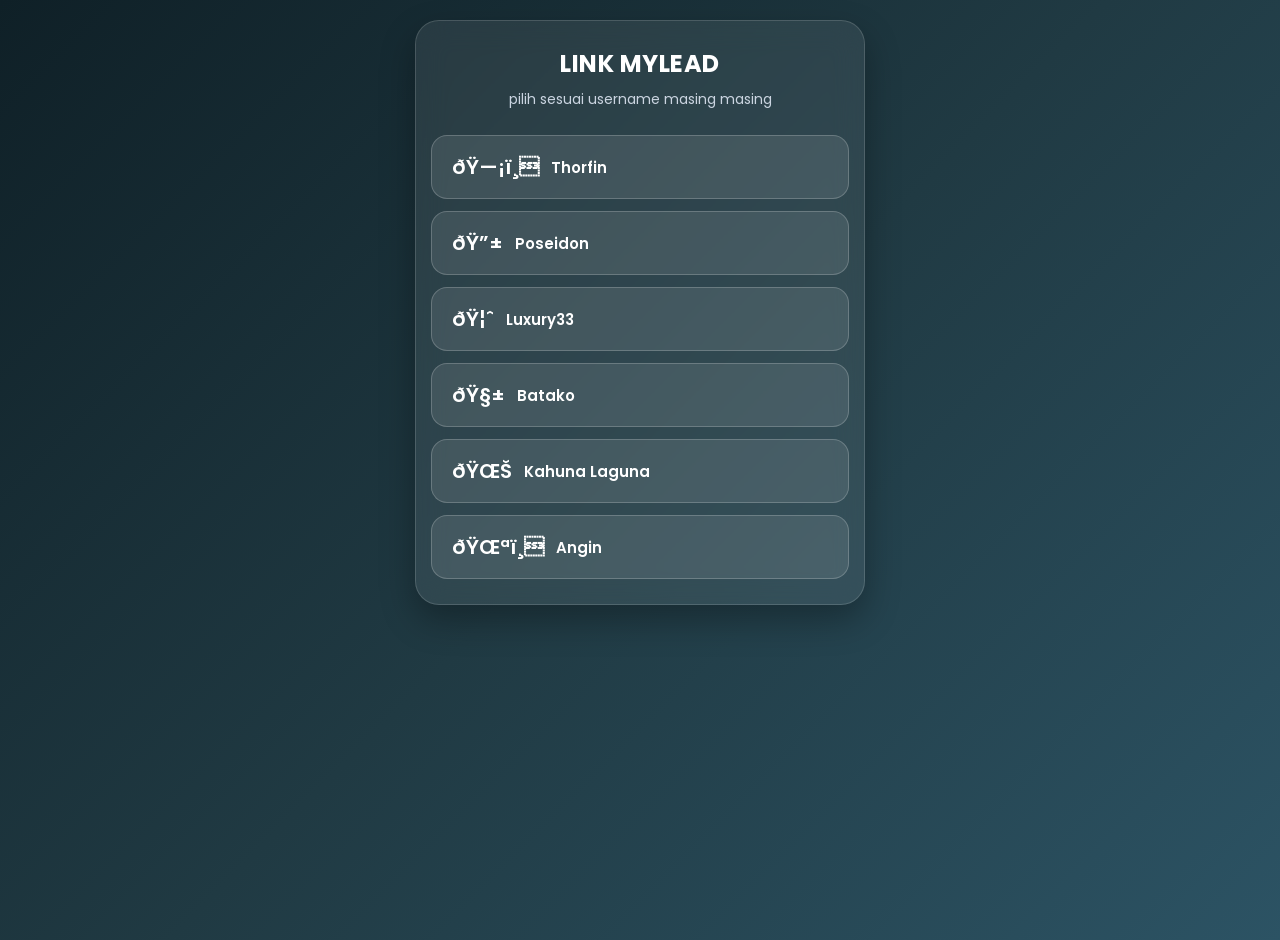
==== Mylead/index.html @ 7d66a5b1 "Create index.html" ====
<!DOCTYPE html>
<html lang="id">
<head>
    <meta charset="UTF-8">
    <meta name="viewport" content="width=device-width, initial-scale=1.0">
    <title>Portal Link CPA Member</title>
    <link href="https://fonts.googleapis.com/css2?family=Poppins:wght@400;500;600;700&display=swap" rel="stylesheet">
    
    <style>
        body {
            font-family: 'Poppins', sans-serif;
            margin: 0;
            padding: 20px;
            display: flex;
            flex-direction: column;
            align-items: center;
            min-height: 100vh;
            background: linear-gradient(135deg, #0f2027, #203a43, #2c5364); 
            color: white;
        }

        .glass-container {
            width: 100%;
            max-width: 450px; /* Sedikit dilonggarkan agar lebih lega */
            background: rgba(255, 255, 255, 0.08);
            backdrop-filter: blur(15px);
            -webkit-backdrop-filter: blur(15px);
            border: 1px solid rgba(255, 255, 255, 0.15);
            box-shadow: 0 15px 35px rgba(0, 0, 0, 0.3);
            padding: 25px 15px; /* Padding disesuaikan */
            border-radius: 24px;
            box-sizing: border-box;
        }

        .header-title {
            text-align: center;
            margin-bottom: 25px;
        }

        .header-title h2 {
            margin: 0 0 8px 0;
            font-size: 24px;
            font-weight: 700;
            color: #ffffff;
            letter-spacing: 0.5px;
        }

        .header-title p {
            margin: 0;
            font-size: 14px;
            color: #cbd5e1;
        }

        /* --- HALAMAN 1: Tombol Member --- */
        .member-list {
            display: flex;
            flex-direction: column;
            gap: 12px;
        }

        .btn-member {
            background: rgba(255, 255, 255, 0.1);
            border: 1px solid rgba(255, 255, 255, 0.2);
            padding: 16px 20px;
            border-radius: 16px;
            color: white;
            font-size: 15px;
            font-weight: 600;
            font-family: 'Poppins', sans-serif;
            text-align: left;
            cursor: pointer;
            transition: all 0.3s ease;
            display: flex;
            align-items: center;
        }

        .btn-member:hover {
            background: rgba(255, 255, 255, 0.2);
            transform: translateY(-2px);
        }

        /* --- HALAMAN 2: Daftar Link Game --- */
        .game-links {
            display: none; 
            flex-direction: column;
            gap: 20px; /* Jarak antar game dilonggarkan */
        }

        .btn-kembali {
            background: rgba(255, 255, 255, 0.1);
            color: #cbd5e1;
            border: 1px solid rgba(255, 255, 255, 0.2);
            padding: 10px 18px;
            border-radius: 12px;
            font-size: 13px;
            font-weight: 600;
            font-family: 'Poppins', sans-serif;
            cursor: pointer;
            margin-bottom: 15px;
            width: 100%; /* Selembar halaman agar mudah diklik */
            text-align: center;
            transition: all 0.2s;
            display: flex;
            align-items: center;
            justify-content: center;
            gap: 8px;
            box-sizing: border-box;
        }

        .btn-kembali:hover {
            background: rgba(255, 255, 255, 0.2);
            color: #fff;
        }

        .game-card {
            background: rgba(255, 255, 255, 0.05);
            border: 1px solid rgba(255, 255, 255, 0.1);
            padding: 18px;
            border-radius: 18px;
        }

        .game-title {
            font-size: 16px; /* Font judul game dinaikkan */
            font-weight: 700;
            margin-bottom: 12px;
            display: flex;
            align-items: center;
            gap: 10px;
            color: #f1f5f9;
        }

        /* Tampilan Group Input yang Dirapikan total (Stacked/Tumpuk) */
        .input-group {
            display: flex;
            flex-direction: column; /* Menumpuk elemen ke bawah */
            gap: 10px; /* Jarak antara input dan tombol */
        }

        .input-group input {
            width: 100%;
            padding: 14px 15px; /* Padding diperbesar agar lega */
            border-radius: 12px;
            border: 1px solid rgba(255, 255, 255, 0.15);
            background: rgba(0, 0, 0, 0.4);
            color: #fff;
            font-family: 'Poppins', sans-serif;
            font-size: 13px;
            outline: none;
            box-sizing: border-box; /* Sangat penting agar padding tidak merusak lebar */
            
            /* Memotong teks panjang */
            white-space: nowrap;
            overflow: hidden;
            text-overflow: ellipsis;
        }

        .btn-copy {
            width: 100%; /* Tombol selembar halaman di bawah input */
            background: linear-gradient(135deg, #6366f1, #a855f7);
            border: none;
            color: white;
            padding: 14px; /* Tinggi disamakan dengan input */
            border-radius: 12px;
            font-weight: 700;
            font-size: 14px; /* Font sedikit diperbesar */
            font-family: 'Poppins', sans-serif;
            cursor: pointer;
            transition: all 0.2s;
            display: flex;
            align-items: center;
            justify-content: center;
            letter-spacing: 0.5px;
            text-transform: uppercase; /* Membuat teks jadi kapital semua agar tegas */
            box-shadow: 0 4px 10px rgba(99, 102, 241, 0.3);
            box-sizing: border-box;
        }

        .btn-copy:active {
            transform: scale(0.98); /* Efek membal saat ditekan */
        }
        
        .ikon { margin-right: 12px; font-size: 20px; }
    </style>
</head>
<body>

    <div class="glass-container">

        <div id="halaman-utama">
            <div class="header-title">
                <h2>LINK MYLEAD</h2>
                <p>pilih sesuai username masing masing</p>
            </div>

            <div class="member-list">
                <button class="btn-member" onclick="bukaLinkMember('thorfin', 'Thorfin')"><span class="ikon">ðŸ—¡ï¸</span> Thorfin</button>
                <button class="btn-member" onclick="bukaLinkMember('poseidon', 'Poseidon')"><span class="ikon">ðŸ”±</span> Poseidon</button>
                <button class="btn-member" onclick="bukaLinkMember('luxury33', 'Luxury33')"><span class="ikon">ðŸ¦ˆ</span> Luxury33</button>
                <button class="btn-member" onclick="bukaLinkMember('batako', 'Batako')"><span class="ikon">ðŸ§±</span> Batako</button>
                <button class="btn-member" onclick="bukaLinkMember('kahuna', 'Kahuna Laguna')"><span class="ikon">ðŸŒŠ</span> Kahuna Laguna</button>
                <button class="btn-member" onclick="bukaLinkMember('angin', 'Angin')"><span class="ikon">ðŸŒªï¸</span> Angin</button>
            </div>
        </div>

        <div id="halaman-link" class="game-links">
            <button class="btn-kembali" onclick="kembaliKeMenu()">â¬… Kembali ke Daftar Member</button>
            
            <div class="header-title" style="margin-bottom: 25px; margin-top: 10px;">
                <p>Link mylead Khusus Untuk:</p>
                <h2 id="nama-member-aktif" style="color: #38bdf8;">Nama Member</h2>
            </div>

            <div class="game-card">
                <div class="game-title">ðŸŽ² Monopoly Go</div>
                <div class="input-group">
                    <input type="text" id="input-monopoly" readonly value="">
                    <button class="btn-copy" onclick="salinLink('input-monopoly', this)">Salin Link</button>
                </div>
            </div>

            <div class="game-card">
                <div class="game-title">â˜• Gossip Harbor</div>
                <div class="input-group">
                    <input type="text" id="input-gossip" readonly value="">
                    <button class="btn-copy" onclick="salinLink('input-gossip', this)">Salin Link</button>
                </div>
            </div>

            <div class="game-card">
                <div class="game-title">âœˆï¸ Travel Town</div>
                <div class="input-group">
                    <input type="text" id="input-travel" readonly value="">
                    <button class="btn-copy" onclick="salinLink('input-travel', this)">Salin Link</button>
                </div>
            </div>

            <div class="game-card">
                <div class="game-title">ðŸ§© Match Master</div>
                <div class="input-group">
                    <input type="text" id="input-match" readonly value="">
                    <button class="btn-copy" onclick="salinLink('input-match', this)">Salin Link</button>
                </div>
            </div>
            
            <div class="game-card">
                <div class="game-title">ðŸ‘« Dating</div>
                <div class="input-group">
                    <input type="text" id="input-dating" readonly value="">
                    <button class="btn-copy" onclick="salinLink('input-dating', this)">Salin Link</button>
                </div>
            </div>

        </div>

    </div>

    <script>
        // MASUKKAN LINK PARAMETER CPA ANDA DI SINI (Ganti teks "MASUKKAN_LINK_DI_SINI")
        const dataLinkCPA = {
            'thorfin': {
                monopoly: "https://tinyurl.com/yeyk6b6t",
                gossip: "https://tinyurl.com/4k5rn38k",
                travel: "https://tinyurl.com/4ttyrnay",
                match: "https://tinyurl.com/3p76vbe6", 
                dating: "https://tinyurl.com/3ye5j2we"
            },
            'poseidon': {
                monopoly: "https://tinyurl.com/5d4z9jz3",
                gossip: "https://tinyurl.com/5ywbpc75",
                travel: "https://tinyurl.com/mpk4t8hk",
                match: "https://tinyurl.com/33yd579h", 
                dating: "Hubungi admin untuk membuat"
            },
            'luxury33': {
                monopoly: "https://tinyurl.com/22jw96te",
                gossip: "https://tinyurl.com/y9xr98j8",
                travel: "Hubungi admin untuk membut",
                match: "Hubungi admin untuk membuat", 
                dating: "Hubungi admin untuk membuat"
            },
            'batako': {
                monopoly: "https://tinyurl.com/2p9kcv2z",
                gossip: "https://tinyurl.com/mr4v32aw",
                travel: "hubungi admin untuk membuat",
                match: "https://tinyurl.com/yfzddp39", 
                dating: "Hubungi admin untuk membuat"
            },
            'kahuna': {
                monopoly: "https://tinyurl.com/m3xz6s8v",
                gossip: "https://tinyurl.com/yc52864j",
                travel: "https://tinyurl.com/ja4fhura",
                match: "https://tinyurl.com/26sxswe5", 
                dating: "Hubungi admin untuk membuat"
            },
            'angin': {
                monopoly: "https://tinyurl.com/4wfj94nc",
                gossip: "https://tinyurl.com/3r39xh9j",
                travel: "https://tinyurl.com/yc559ude",
                match: "https://tinyurl.com/5868a3ez", 
                dating: "https://tinyurl.com/mr443de2"
            }
        };

        // --- Logika Buka Menu ---
        function bukaLinkMember(idMember, namaTampilan) {
            document.getElementById('halaman-utama').style.display = 'none';
            document.getElementById('halaman-link').style.display = 'flex';
            document.getElementById('nama-member-aktif').innerText = namaTampilan;

            let linkMemberIni = dataLinkCPA[idMember];
            
            // Masukkan link ke dalam kolom input
            document.getElementById('input-monopoly').value = linkMemberIni.monopoly;
            document.getElementById('input-gossip').value = linkMemberIni.gossip;
            document.getElementById('input-travel').value = linkMemberIni.travel;
            document.getElementById('input-match').value = linkMemberIni.match;
            document.getElementById('input-dating').value = linkMemberIni.dating;

            // Reset tombol salin
            let semuaTombolCopy = document.getElementsByClassName('btn-copy');
            for(let i=0; i<semuaTombolCopy.length; i++){
                semuaTombolCopy[i].innerHTML = "Salin Link";
                semuaTombolCopy[i].style.background = "linear-gradient(135deg, #6366f1, #a855f7)";
            }
            
            window.scrollTo({ top: 0, behavior: 'smooth' });
        }

        function kembaliKeMenu() {
            document.getElementById('halaman-link').style.display = 'none';
            document.getElementById('halaman-utama').style.display = 'block';
        }

        // --- Logika Salin/Copy Text ---
        function salinLink(idInput, tombol) {
            var teksLink = document.getElementById(idInput);
            
            teksLink.select();
            teksLink.setSelectionRange(0, 99999); 
            
            navigator.clipboard.writeText(teksLink.value).then(function() {
                // Berhasil disalin
                tombol.innerHTML = "Tersalin âœ“";
                tombol.style.background = "#10b981"; // Hijau sukses
                
                setTimeout(function() {
                    tombol.innerHTML = "Salin Link";
                    tombol.style.background = "linear-gradient(135deg, #6366f1, #a855f7)";
                }, 1500); // Reset setelah 1.5 detik
            }).catch(function(err) {
                alert('Gagal menyalin link. Silakan salin manual.');
            });
        }
    </script>
</body>
</html>
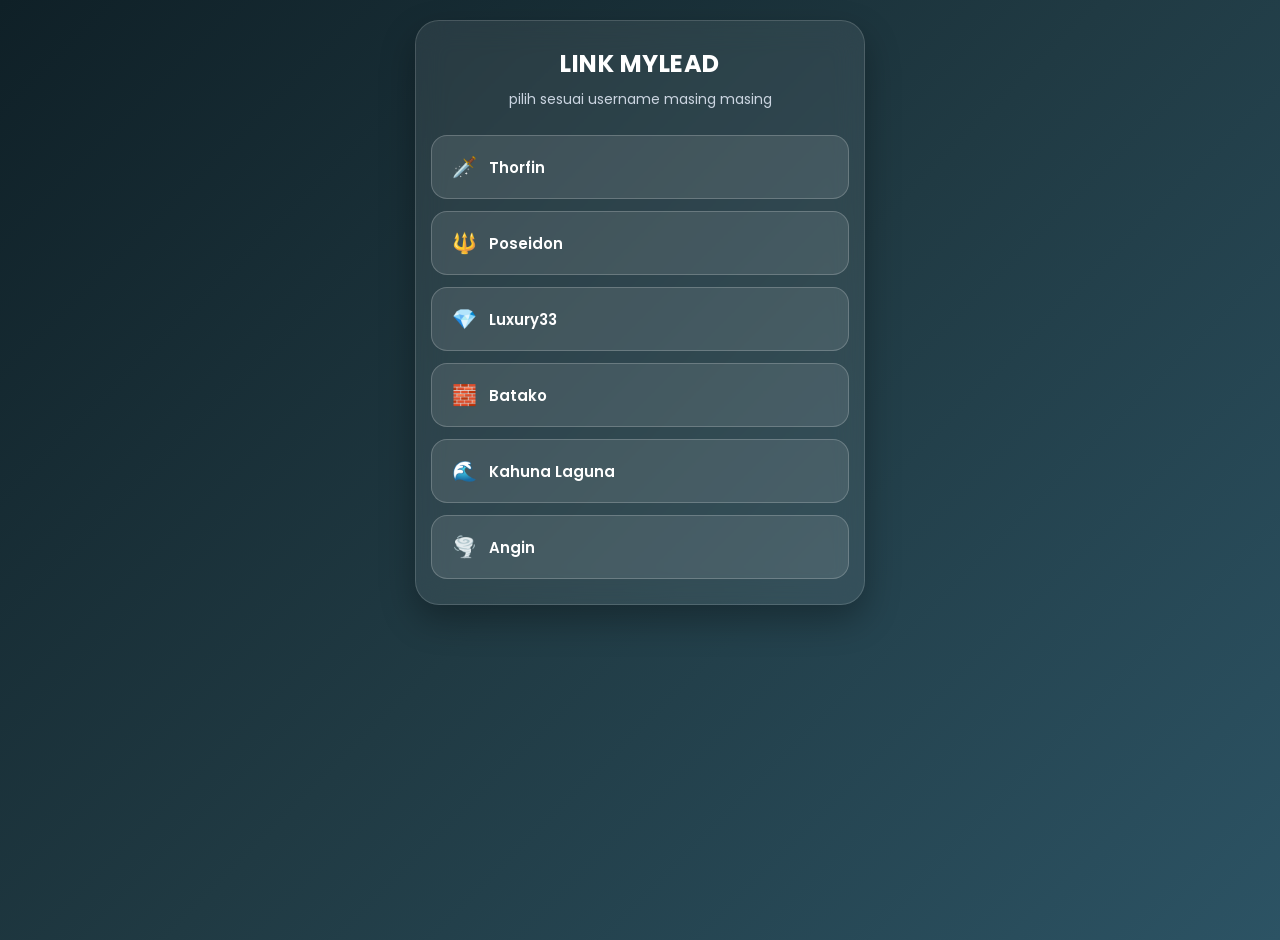
==== commit 73b806e3: "Update index.html" ====
--- a/Mylead/index.html
+++ b/Mylead/index.html
@@ -193,12 +193,12 @@
             </div>
 
             <div class="member-list">
-                <button class="btn-member" onclick="bukaLinkMember('thorfin', 'Thorfin')"><span class="ikon">ðŸ—¡ï¸</span> Thorfin</button>
-                <button class="btn-member" onclick="bukaLinkMember('poseidon', 'Poseidon')"><span class="ikon">ðŸ”±</span> Poseidon</button>
-                <button class="btn-member" onclick="bukaLinkMember('luxury33', 'Luxury33')"><span class="ikon">ðŸ¦ˆ</span> Luxury33</button>
-                <button class="btn-member" onclick="bukaLinkMember('batako', 'Batako')"><span class="ikon">ðŸ§±</span> Batako</button>
-                <button class="btn-member" onclick="bukaLinkMember('kahuna', 'Kahuna Laguna')"><span class="ikon">ðŸŒŠ</span> Kahuna Laguna</button>
-                <button class="btn-member" onclick="bukaLinkMember('angin', 'Angin')"><span class="ikon">ðŸŒªï¸</span> Angin</button>
+                <button class="btn-member" onclick="bukaLinkMember('thorfin', 'Thorfin')"><span class="ikon">🗡️</span> Thorfin</button>
+                <button class="btn-member" onclick="bukaLinkMember('poseidon', 'Poseidon')"><span class="ikon">🔱</span> Poseidon</button>
+                <button class="btn-member" onclick="bukaLinkMember('luxury33', 'Luxury33')"><span class="ikon">💎</span> Luxury33</button>
+                <button class="btn-member" onclick="bukaLinkMember('batako', 'Batako')"><span class="ikon">🧱</span> Batako</button>
+                <button class="btn-member" onclick="bukaLinkMember('kahuna', 'Kahuna Laguna')"><span class="ikon">🌊</span> Kahuna Laguna</button>
+                <button class="btn-member" onclick="bukaLinkMember('angin', 'Angin')"><span class="ikon">🌪️</span> Angin</button>
             </div>
         </div>
 
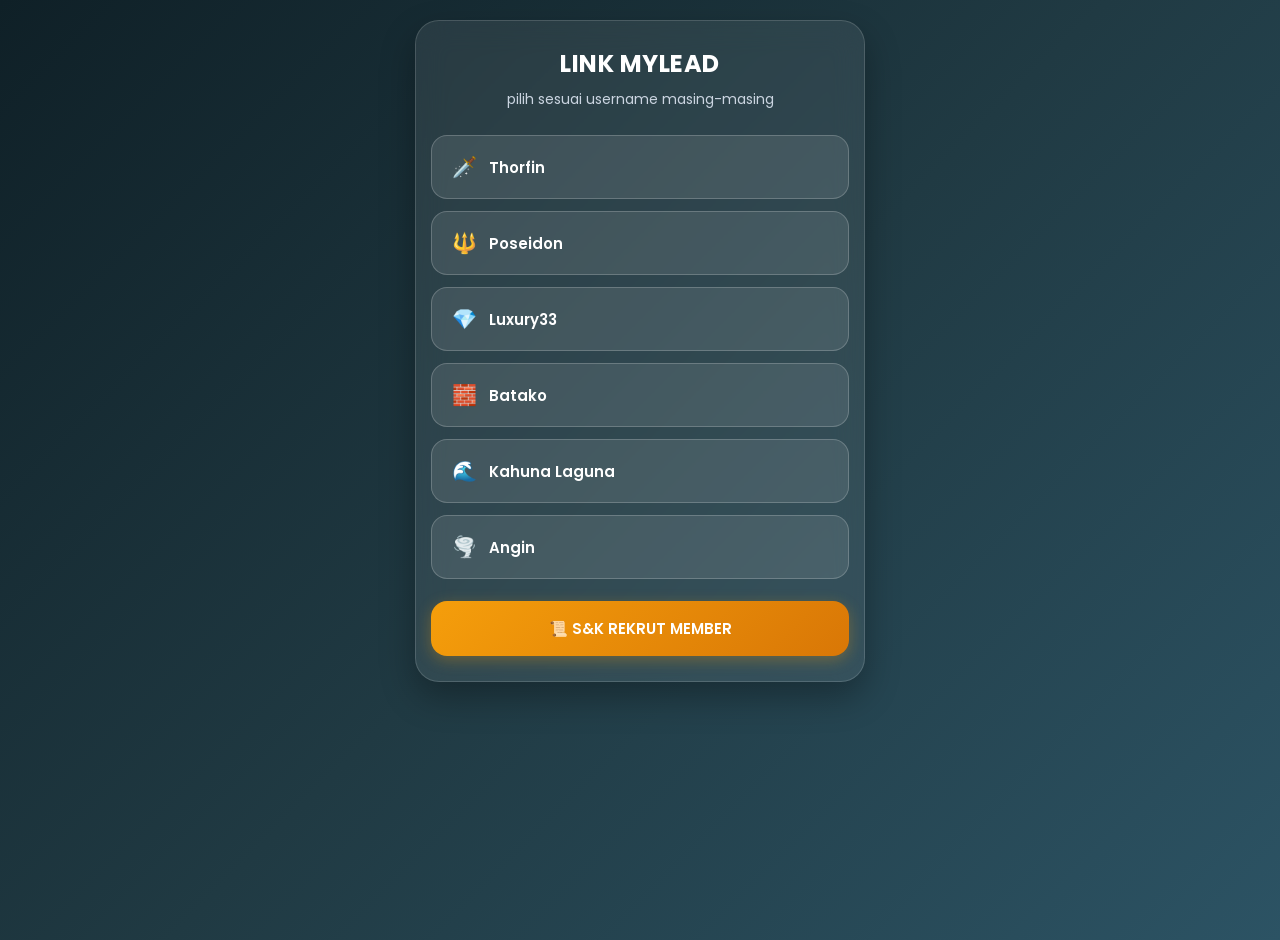
==== commit e207b649: "Update index.html" ====
--- a/Mylead/index.html
+++ b/Mylead/index.html
@@ -21,13 +21,13 @@
 
         .glass-container {
             width: 100%;
-            max-width: 450px; /* Sedikit dilonggarkan agar lebih lega */
+            max-width: 450px;
             background: rgba(255, 255, 255, 0.08);
             backdrop-filter: blur(15px);
             -webkit-backdrop-filter: blur(15px);
             border: 1px solid rgba(255, 255, 255, 0.15);
             box-shadow: 0 15px 35px rgba(0, 0, 0, 0.3);
-            padding: 25px 15px; /* Padding disesuaikan */
+            padding: 25px 15px;
             border-radius: 24px;
             box-sizing: border-box;
         }
@@ -51,7 +51,6 @@
             color: #cbd5e1;
         }
 
-        /* --- HALAMAN 1: Tombol Member --- */
         .member-list {
             display: flex;
             flex-direction: column;
@@ -79,11 +78,19 @@
             transform: translateY(-2px);
         }
 
-        /* --- HALAMAN 2: Daftar Link Game --- */
-        .game-links {
+        /* Tombol Khusus S&K */
+        .btn-snk {
+            background: linear-gradient(135deg, #f59e0b, #d97706) !important;
+            margin-top: 10px;
+            border: none !important;
+            justify-content: center;
+            box-shadow: 0 4px 15px rgba(245, 158, 11, 0.3);
+        }
+
+        .game-links, #halaman-snk {
             display: none; 
             flex-direction: column;
-            gap: 20px; /* Jarak antar game dilonggarkan */
+            gap: 20px;
         }
 
         .btn-kembali {
@@ -97,7 +104,7 @@
             font-family: 'Poppins', sans-serif;
             cursor: pointer;
             margin-bottom: 15px;
-            width: 100%; /* Selembar halaman agar mudah diklik */
+            width: 100%;
             text-align: center;
             transition: all 0.2s;
             display: flex;
@@ -112,33 +119,39 @@
             color: #fff;
         }
 
-        .game-card {
+        .game-card, .snk-card {
             background: rgba(255, 255, 255, 0.05);
             border: 1px solid rgba(255, 255, 255, 0.1);
             padding: 18px;
             border-radius: 18px;
         }
 
-        .game-title {
-            font-size: 16px; /* Font judul game dinaikkan */
+        .game-title, .snk-item-title {
+            font-size: 16px;
             font-weight: 700;
-            margin-bottom: 12px;
+            margin-bottom: 10px;
             display: flex;
             align-items: center;
             gap: 10px;
             color: #f1f5f9;
         }
 
-        /* Tampilan Group Input yang Dirapikan total (Stacked/Tumpuk) */
+        .snk-text {
+            font-size: 13px;
+            line-height: 1.6;
+            color: #cbd5e1;
+            margin-bottom: 15px;
+        }
+
         .input-group {
             display: flex;
-            flex-direction: column; /* Menumpuk elemen ke bawah */
-            gap: 10px; /* Jarak antara input dan tombol */
+            flex-direction: column;
+            gap: 10px;
         }
 
         .input-group input {
             width: 100%;
-            padding: 14px 15px; /* Padding diperbesar agar lega */
+            padding: 14px 15px;
             border-radius: 12px;
             border: 1px solid rgba(255, 255, 255, 0.15);
             background: rgba(0, 0, 0, 0.4);
@@ -146,23 +159,21 @@
             font-family: 'Poppins', sans-serif;
             font-size: 13px;
             outline: none;
-            box-sizing: border-box; /* Sangat penting agar padding tidak merusak lebar */
-            
-            /* Memotong teks panjang */
+            box-sizing: border-box;
             white-space: nowrap;
             overflow: hidden;
             text-overflow: ellipsis;
         }
 
         .btn-copy {
-            width: 100%; /* Tombol selembar halaman di bawah input */
+            width: 100%;
             background: linear-gradient(135deg, #6366f1, #a855f7);
             border: none;
             color: white;
-            padding: 14px; /* Tinggi disamakan dengan input */
+            padding: 14px;
             border-radius: 12px;
             font-weight: 700;
-            font-size: 14px; /* Font sedikit diperbesar */
+            font-size: 14px;
             font-family: 'Poppins', sans-serif;
             cursor: pointer;
             transition: all 0.2s;
@@ -170,16 +181,16 @@
             align-items: center;
             justify-content: center;
             letter-spacing: 0.5px;
-            text-transform: uppercase; /* Membuat teks jadi kapital semua agar tegas */
+            text-transform: uppercase;
             box-shadow: 0 4px 10px rgba(99, 102, 241, 0.3);
             box-sizing: border-box;
         }
 
-        .btn-copy:active {
-            transform: scale(0.98); /* Efek membal saat ditekan */
-        }
+        .btn-copy:active { transform: scale(0.98); }
+        .ikon { margin-right: 12px; font-size: 20px; }
         
-        .ikon { margin-right: 12px; font-size: 20px; }
+        .highlight { color: #f59e0b; font-weight: 600; }
+        .danger { color: #ef4444; font-weight: 600; }
     </style>
 </head>
 <body>
@@ -189,7 +200,7 @@
         <div id="halaman-utama">
             <div class="header-title">
                 <h2>LINK MYLEAD</h2>
-                <p>pilih sesuai username masing masing</p>
+                <p>pilih sesuai username masing-masing</p>
             </div>
 
             <div class="member-list">
@@ -199,156 +210,111 @@
                 <button class="btn-member" onclick="bukaLinkMember('batako', 'Batako')"><span class="ikon">🧱</span> Batako</button>
                 <button class="btn-member" onclick="bukaLinkMember('kahuna', 'Kahuna Laguna')"><span class="ikon">🌊</span> Kahuna Laguna</button>
                 <button class="btn-member" onclick="bukaLinkMember('angin', 'Angin')"><span class="ikon">🌪️</span> Angin</button>
+                
+                <button class="btn-member btn-snk" onclick="aksesSnk()">📜 S&K REKRUT MEMBER</button>
             </div>
         </div>
 
         <div id="halaman-link" class="game-links">
-            <button class="btn-kembali" onclick="kembaliKeMenu()">â¬… Kembali ke Daftar Member</button>
+            <button class="btn-kembali" onclick="kembaliKeMenu()">⬅ Kembali ke Daftar Member</button>
             
             <div class="header-title" style="margin-bottom: 25px; margin-top: 10px;">
-                <p>Link mylead Khusus Untuk:</p>
+                <p>Link MyLead Khusus Untuk:</p>
                 <h2 id="nama-member-aktif" style="color: #38bdf8;">Nama Member</h2>
             </div>
 
-            <div class="game-card">
-                <div class="game-title">ðŸŽ² Monopoly Go</div>
-                <div class="input-group">
-                    <input type="text" id="input-monopoly" readonly value="">
-                    <button class="btn-copy" onclick="salinLink('input-monopoly', this)">Salin Link</button>
-                </div>
-            </div>
-
-            <div class="game-card">
-                <div class="game-title">â˜• Gossip Harbor</div>
-                <div class="input-group">
-                    <input type="text" id="input-gossip" readonly value="">
-                    <button class="btn-copy" onclick="salinLink('input-gossip', this)">Salin Link</button>
-                </div>
-            </div>
-
-            <div class="game-card">
-                <div class="game-title">âœˆï¸ Travel Town</div>
-                <div class="input-group">
-                    <input type="text" id="input-travel" readonly value="">
-                    <button class="btn-copy" onclick="salinLink('input-travel', this)">Salin Link</button>
-                </div>
-            </div>
-
-            <div class="game-card">
-                <div class="game-title">ðŸ§© Match Master</div>
-                <div class="input-group">
-                    <input type="text" id="input-match" readonly value="">
-                    <button class="btn-copy" onclick="salinLink('input-match', this)">Salin Link</button>
-                </div>
-            </div>
-            
-            <div class="game-card">
-                <div class="game-title">ðŸ‘« Dating</div>
-                <div class="input-group">
-                    <input type="text" id="input-dating" readonly value="">
-                    <button class="btn-copy" onclick="salinLink('input-dating', this)">Salin Link</button>
-                </div>
-            </div>
-
+            <div class="game-card"><div class="game-title">🎲 Monopoly Go</div><div class="input-group"><input type="text" id="input-monopoly" readonly><button class="btn-copy" onclick="salinLink('input-monopoly', this)">Salin Link</button></div></div>
+            <div class="game-card"><div class="game-title">☕ Gossip Harbor</div><div class="input-group"><input type="text" id="input-gossip" readonly><button class="btn-copy" onclick="salinLink('input-gossip', this)">Salin Link</button></div></div>
+            <div class="game-card"><div class="game-title">✈️ Travel Town</div><div class="input-group"><input type="text" id="input-travel" readonly><button class="btn-copy" onclick="salinLink('input-travel', this)">Salin Link</button></div></div>
+            <div class="game-card"><div class="game-title">🧩 Match Master</div><div class="input-group"><input type="text" id="input-match" readonly><button class="btn-copy" onclick="salinLink('input-match', this)">Salin Link</button></div></div>
+            <div class="game-card"><div class="game-title">👫 Dating</div><div class="input-group"><input type="text" id="input-dating" readonly><button class="btn-copy" onclick="salinLink('input-dating', this)">Salin Link</button></div></div>
         </div>
 
+        <div id="halaman-snk">
+            <button class="btn-kembali" onclick="kembaliKeMenu()">⬅ Kembali ke Menu Utama</button>
+            <div class="header-title">
+                <h2 style="color: #f59e0b;">S&K MENTORING</h2>
+                <p>Syarat & Ketentuan Rekrutmen</p>
+            </div>
+
+            <div class="snk-card">
+                <div class="snk-item-title">1. Edukasi & Larangan <span class="danger">🚫</span></div>
+                <div class="snk-text">Mentor WAJIB mengajarkan cara kerja yang benar. <span class="danger">DILARANG KERAS</span> menggunakan BOT, self-click (nuyul), atau VPN. Pelanggaran berakibat fatal bagi semua pihak.</div>
+
+                <div class="snk-item-title">2. Sistem Margin <span class="highlight">💰</span></div>
+                <div class="snk-text">Bebas menentukan rate member (harus di bawah rate asli Anda). Selisih rate adalah profit Anda. Contoh rate anda 11k member yang di ajak 10k selisih 1k keuntungan anda. <span class="highlight">Sisanya Biaya admin</span> untuk domain & pajak WD.</div>
+
+                <div class="snk-item-title">3. Username (Sub-ID) <span class="highlight">🆔</span></div>
+                <div class="snk-text">Siapkan satu Username khusus untuk setiap member baru sebagai parameter Sub-ID MyLead agar tracking akurat.</div>
+
+                <div class="snk-item-title">4. Akses Komunitas <span class="highlight">📢</span></div>
+                <div class="snk-text">Member baru <span class="danger">TIDAK DIIZINKAN</span> masuk ke Grup Chat utama. Hanya diperbolehkan masuk ke Channel informasi.</div>
+
+                <div class="snk-item-title">5. Sistem Payout (WD) <span class="highlight">💳</span></div>
+                <div class="snk-text">Dana akan ditransfer ke rekening Mentor. Mentor bertanggung jawab penuh meneruskan pembayaran ke member masing-masing.</div>
+
+                <div class="snk-item-title">6. Konfirmasi Admin <span class="highlight">📩</span></div>
+                <div class="snk-text">Jika member sudah paham & deal, hubungi Admin <span class="highlight">@xzeevix</span> dengan mengirimkan Username yang disiapkan.</div>
+                
+                <button class="btn-copy" style="background: #2563eb;" onclick="window.location.href='https://t.me/xzeevix'">HUBUNGI ADMIN SEKARANG</button>
+            </div>
+            <p style="text-align: center; font-size: 11px; color: #94a3b8; margin-top: 20px;">Mari bangun tim yang solid dan NAWIT bareng! 🔥</p>
+        </div>
+
     </div>
 
     <script>
-        // MASUKKAN LINK PARAMETER CPA ANDA DI SINI (Ganti teks "MASUKKAN_LINK_DI_SINI")
+        const KATA_SANDI_SNK = "666Lupo666"; // <--- GANTI KATA SANDI DI SINI
+
         const dataLinkCPA = {
-            'thorfin': {
-                monopoly: "https://tinyurl.com/yeyk6b6t",
-                gossip: "https://tinyurl.com/4k5rn38k",
-                travel: "https://tinyurl.com/4ttyrnay",
-                match: "https://tinyurl.com/3p76vbe6", 
-                dating: "https://tinyurl.com/3ye5j2we"
-            },
-            'poseidon': {
-                monopoly: "https://tinyurl.com/5d4z9jz3",
-                gossip: "https://tinyurl.com/5ywbpc75",
-                travel: "https://tinyurl.com/mpk4t8hk",
-                match: "https://tinyurl.com/33yd579h", 
-                dating: "Hubungi admin untuk membuat"
-            },
-            'luxury33': {
-                monopoly: "https://tinyurl.com/22jw96te",
-                gossip: "https://tinyurl.com/y9xr98j8",
-                travel: "Hubungi admin untuk membut",
-                match: "Hubungi admin untuk membuat", 
-                dating: "Hubungi admin untuk membuat"
-            },
-            'batako': {
-                monopoly: "https://tinyurl.com/2p9kcv2z",
-                gossip: "https://tinyurl.com/mr4v32aw",
-                travel: "hubungi admin untuk membuat",
-                match: "https://tinyurl.com/yfzddp39", 
-                dating: "Hubungi admin untuk membuat"
-            },
-            'kahuna': {
-                monopoly: "https://tinyurl.com/m3xz6s8v",
-                gossip: "https://tinyurl.com/yc52864j",
-                travel: "https://tinyurl.com/ja4fhura",
-                match: "https://tinyurl.com/26sxswe5", 
-                dating: "Hubungi admin untuk membuat"
-            },
-            'angin': {
-                monopoly: "https://tinyurl.com/4wfj94nc",
-                gossip: "https://tinyurl.com/3r39xh9j",
-                travel: "https://tinyurl.com/yc559ude",
-                match: "https://tinyurl.com/5868a3ez", 
-                dating: "https://tinyurl.com/mr443de2"
+            'thorfin': { monopoly: "https://tinyurl.com/yeyk6b6t", gossip: "https://tinyurl.com/4k5rn38k", travel: "https://tinyurl.com/4ttyrnay", match: "https://tinyurl.com/3p76vbe6", dating: "https://tinyurl.com/3ye5j2we" },
+            'poseidon': { monopoly: "https://tinyurl.com/5d4z9jz3", gossip: "https://tinyurl.com/5ywbpc75", travel: "https://tinyurl.com/mpk4t8hk", match: "https://tinyurl.com/33yd579h", dating: "Hubungi admin untuk membuat" },
+            'luxury33': { monopoly: "https://tinyurl.com/22jw96te", gossip: "https://tinyurl.com/y9xr98j8", travel: "Hubungi admin untuk membut", match: "Hubungi admin untuk membuat", dating: "Hubungi admin untuk membuat" },
+            'batako': { monopoly: "https://tinyurl.com/2p9kcv2z", gossip: "https://tinyurl.com/mr4v32aw", travel: "hubungi admin untuk membuat", match: "https://tinyurl.com/yfzddp39", dating: "Hubungi admin untuk membuat" },
+            'kahuna': { monopoly: "https://tinyurl.com/m3xz6s8v", gossip: "https://tinyurl.com/yc52864j", travel: "https://tinyurl.com/ja4fhura", match: "https://tinyurl.com/26sxswe5", dating: "Hubungi admin untuk membuat" },
+            'angin': { monopoly: "https://tinyurl.com/4wfj94nc", gossip: "https://tinyurl.com/3r39xh9j", travel: "https://tinyurl.com/yc559ude", match: "https://tinyurl.com/5868a3ez", dating: "https://tinyurl.com/mr443de2" }
+        };
+
+        function aksesSnk() {
+            let pass = prompt("Masukkan Kata Sandi Akses S&K:");
+            if (pass === KATA_SANDI_SNK) {
+                document.getElementById('halaman-utama').style.display = 'none';
+                document.getElementById('halaman-snk').style.display = 'flex';
+                window.scrollTo({ top: 0, behavior: 'smooth' });
+            } else if (pass !== null) {
+                alert("Kata sandi salah! Akses ditolak.");
             }
-        };
-
-        // --- Logika Buka Menu ---
+        }
+
         function bukaLinkMember(idMember, namaTampilan) {
             document.getElementById('halaman-utama').style.display = 'none';
             document.getElementById('halaman-link').style.display = 'flex';
             document.getElementById('nama-member-aktif').innerText = namaTampilan;
-
-            let linkMemberIni = dataLinkCPA[idMember];
-            
-            // Masukkan link ke dalam kolom input
-            document.getElementById('input-monopoly').value = linkMemberIni.monopoly;
-            document.getElementById('input-gossip').value = linkMemberIni.gossip;
-            document.getElementById('input-travel').value = linkMemberIni.travel;
-            document.getElementById('input-match').value = linkMemberIni.match;
-            document.getElementById('input-dating').value = linkMemberIni.dating;
-
-            // Reset tombol salin
-            let semuaTombolCopy = document.getElementsByClassName('btn-copy');
-            for(let i=0; i<semuaTombolCopy.length; i++){
-                semuaTombolCopy[i].innerHTML = "Salin Link";
-                semuaTombolCopy[i].style.background = "linear-gradient(135deg, #6366f1, #a855f7)";
-            }
-            
+            let link = dataLinkCPA[idMember];
+            document.getElementById('input-monopoly').value = link.monopoly;
+            document.getElementById('input-gossip').value = link.gossip;
+            document.getElementById('input-travel').value = link.travel;
+            document.getElementById('input-match').value = link.match;
+            document.getElementById('input-dating').value = link.dating;
             window.scrollTo({ top: 0, behavior: 'smooth' });
         }
 
         function kembaliKeMenu() {
             document.getElementById('halaman-link').style.display = 'none';
+            document.getElementById('halaman-snk').style.display = 'none';
             document.getElementById('halaman-utama').style.display = 'block';
         }
 
-        // --- Logika Salin/Copy Text ---
         function salinLink(idInput, tombol) {
             var teksLink = document.getElementById(idInput);
-            
             teksLink.select();
-            teksLink.setSelectionRange(0, 99999); 
-            
             navigator.clipboard.writeText(teksLink.value).then(function() {
-                // Berhasil disalin
-                tombol.innerHTML = "Tersalin âœ“";
-                tombol.style.background = "#10b981"; // Hijau sukses
-                
+                tombol.innerHTML = "Tersalin ✓";
+                tombol.style.background = "#10b981";
                 setTimeout(function() {
                     tombol.innerHTML = "Salin Link";
                     tombol.style.background = "linear-gradient(135deg, #6366f1, #a855f7)";
-                }, 1500); // Reset setelah 1.5 detik
-            }).catch(function(err) {
-                alert('Gagal menyalin link. Silakan salin manual.');
+                }, 1500);
             });
         }
     </script>
